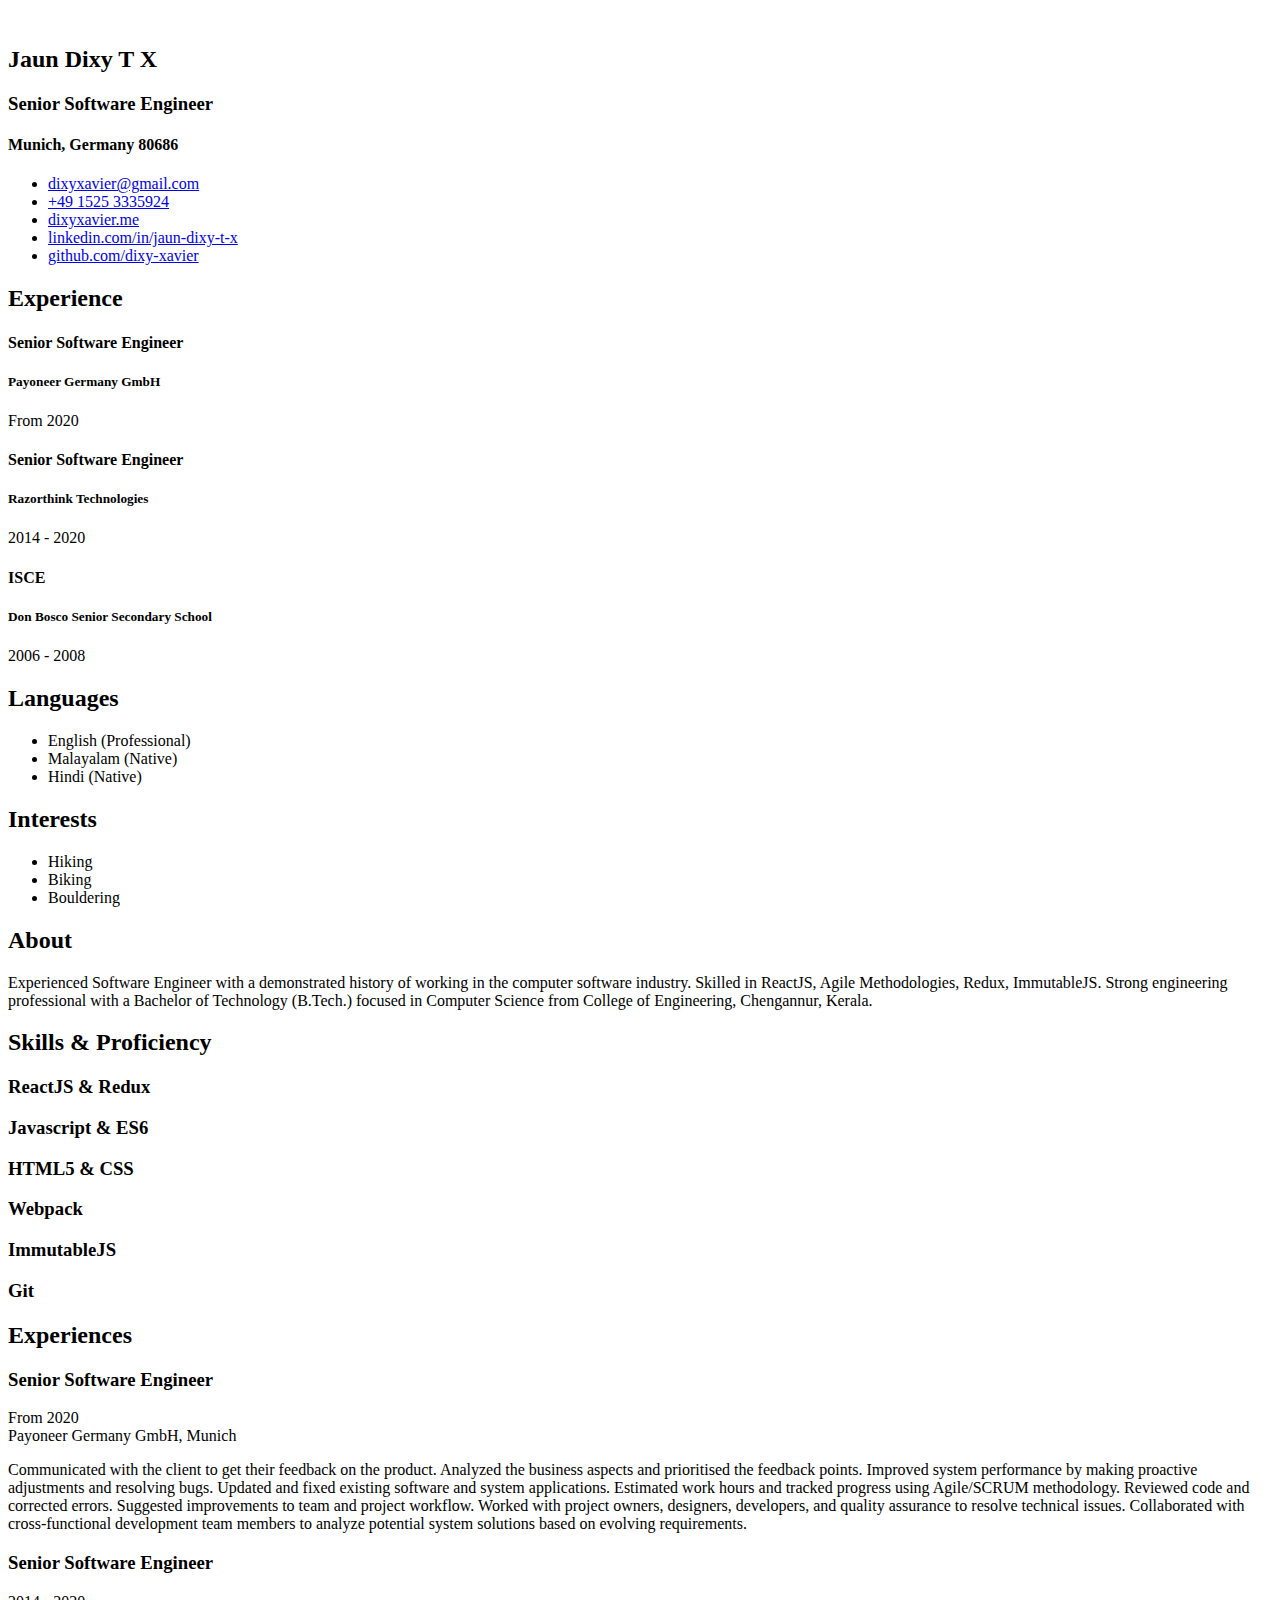
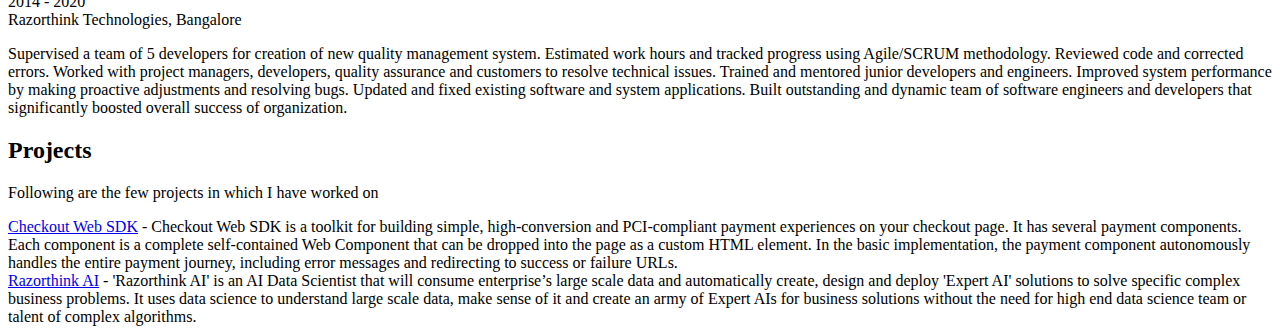
==== index.html @ 9fd3a960 "Update index.html" ====
<!DOCTYPE html>
<html lang="en">
<head>
    <title>Portfolio - Jaun Dixy T X</title>

    <!-- Meta -->
    <meta charset="utf-8">
    <meta http-equiv="X-UA-Compatible" content="IE=edge">
    <meta name="viewport" content="width=device-width, initial-scale=1.0">
    <meta name="description" content="Portfolio of Jaun Dixy T X">
    <link rel="shortcut icon" href="favicon.ico">
    <!-- Google Font -->
    <link href='https://fonts.googleapis.com/css?family=Roboto:400,500,400italic,300italic,300,500italic,700,700italic,900,900italic' rel='stylesheet' type='text/css'>
    <!-- FontAwesome JS -->
    <script defer src="https://use.fontawesome.com/releases/v5.1.0/js/all.js" integrity="sha384-3LK/3kTpDE/Pkp8gTNp2gR/2gOiwQ6QaO7Td0zV76UFJVhqLl4Vl3KL1We6q6wR9" crossorigin="anonymous"></script>
    <!-- Global CSS -->
    <link rel="stylesheet" href="assets/plugins/bootstrap/css/bootstrap.min.css">
    <!-- Theme CSS -->
    <link id="theme-style" rel="stylesheet" href="assets/css/global.css">
</head>

<body>
    <div class="wrapper">
        <div class="sidebar-wrapper">
            <div class="profile-container">
                <img class="profile" src="assets/images/Portfolio.png" alt="" />
                <h2 class="name">Jaun Dixy T X</h2>
                <h3 class="tagline">Senior Software Engineer</h3>
                <h4 class="location">Munich, Germany 80686</h4>
            </div><!--//profile-container-->

            <div class="contact-container container-block">
                <ul class="list-unstyled contact-list">
                    <li class="email"><i class="fas fa-envelope"></i><a href="mailto: dixyxavier@gmail.com">dixyxavier@gmail.com</a></li>
                    <li class="phone"><i class="fas fa-phone"></i><a href="tel:91 9400364936">+49 1525 3335924</a></li>
                    <li class="website"><i class="fas fa-globe"></i><a href="https://dixy-xavier.github.io/dixyxavier/" target="_blank">dixyxavier.me</a></li>
                    <li class="linkedin"><i class="fab fa-linkedin-in"></i><a href="https://www.linkedin.com/in/jaun-dixy-t-x/" target="_blank">linkedin.com/in/jaun-dixy-t-x</a></li>
                    <li class="github"><i class="fab fa-github"></i><a href="https://github.com/dixy-xavier" target="_blank">github.com/dixy-xavier</a></li>
                </ul>
            </div><!--//contact-container-->
            
            <div class="education-container container-block">
                <h2 class="container-block-title">Experience</h2>
                <div class="item">
                    <h4 class="degree">Senior Software Engineer</h4>
                    <h5 class="meta">Payoneer Germany GmbH</h5>
                    <div class="time">From 2020</div>
                </div><!--//item-->
                <div class="item">
                    <h4 class="degree">Senior Software Engineer</h4>
                    <h5 class="meta">Razorthink Technologies</h5>
                    <div class="time">2014 - 2020</div>
                </div><!--//item-->
            </div><!--//experience container>
            
            <div class="education-container container-block">
                <h2 class="container-block-title">Education</h2>
                <div class="item">
                    <h4 class="degree">B Tech in Computer Science & Engineering</h4>
                    <h5 class="meta">CUSAT University</h5>
                    <div class="time">2008 - 2012</div>
                </div><!--//item-->
                <div class="item">
                    <h4 class="degree">ISCE</h4>
                    <h5 class="meta">Don Bosco Senior Secondary School</h5>
                    <div class="time">2006 - 2008</div>
                </div><!--//item-->
            </div><!--//education-container-->

            <div class="languages-container container-block">
                <h2 class="container-block-title">Languages</h2>
                <ul class="list-unstyled interests-list">
                    <li>English <span class="lang-desc">(Professional)</span></li>
                    <li>Malayalam <span class="lang-desc">(Native)</span></li>
                    <li>Hindi <span class="lang-desc">(Native)</span></li>
                </ul>
            </div><!--//language container-->

            <div class="interests-container container-block">
                <h2 class="container-block-title">Interests</h2>
                <ul class="list-unstyled interests-list">
                    <li>Hiking</li>
                    <li>Biking</li>
                    <li>Bouldering</li>
                </ul>
            </div><!--//interests-->

        </div><!--//sidebar-wrapper-->

        <div class="main-wrapper">

            <section class="section summary-section">
                <h2 class="section-title"><span class="icon-holder"><i class="fas fa-user"></i></span>About</h2>
                <div class="summary">
                    <p>Experienced Software Engineer with a demonstrated history of working in the computer software industry. Skilled in ReactJS, Agile Methodologies, Redux, ImmutableJS. Strong engineering professional with a Bachelor of Technology (B.Tech.) focused in Computer Science from College of Engineering, Chengannur, Kerala.</p>
                </div><!--//summary-->
            </section><!--//section-->

            <section class="skills-section section">
                <h2 class="section-title"><span class="icon-holder"><i class="fas fa-rocket"></i></span>Skills &amp; Proficiency</h2>
                <div class="skillset">
                    <div class="item">
                        <h3 class="level-title">ReactJS & Redux</h3>
                        <div class="progress level-bar">
                            <div class="progress-bar theme-progress-bar" role="progressbar" style="width: 90%" aria-valuenow="90" aria-valuemin="0" aria-valuemax="100"></div>
                        </div>
                    </div><!--//item-->

                    <div class="item">
                        <h3 class="level-title">Javascript & ES6</h3>
                        <div class="progress level-bar">
                            <div class="progress-bar theme-progress-bar" role="progressbar" style="width: 85%" aria-valuenow="85" aria-valuemin="0" aria-valuemax="100"></div>
                        </div>
                    </div><!--//item-->

                    <div class="item">
                        <h3 class="level-title">HTML5 &amp; CSS</h3>
                        <div class="progress level-bar">
                            <div class="progress-bar theme-progress-bar" role="progressbar" style="width: 65%" aria-valuenow="65" aria-valuemin="0" aria-valuemax="100"></div>
                        </div>
                    </div><!--//item-->

                    <div class="item">
                        <h3 class="level-title">Webpack</h3>
                        <div class="progress level-bar">
                            <div class="progress-bar theme-progress-bar" role="progressbar" style="width: 70%" aria-valuenow="70" aria-valuemin="0" aria-valuemax="100"></div>
                        </div>
                    </div><!--//item-->

                    <div class="item">
                        <h3 class="level-title">ImmutableJS</h3>
                        <div class="progress level-bar">
                            <div class="progress-bar theme-progress-bar" role="progressbar" style="width: 90%" aria-valuenow="90" aria-valuemin="0" aria-valuemax="100"></div>
                        </div>
                    </div><!--//item-->

                    <div class="item">
                        <h3 class="level-title">Git</h3>
                        <div class="progress level-bar">
                            <div class="progress-bar theme-progress-bar" role="progressbar" style="width: 80%" aria-valuenow="80" aria-valuemin="0" aria-valuemax="100"></div>
                        </div>
                    </div><!--//item-->

                </div>
            </section><!--//skills-section-->

            <section class="section experiences-section">
                <h2 class="section-title"><span class="icon-holder"><i class="fas fa-briefcase"></i></span>Experiences</h2>
                <div class="item">
                    <div class="meta">
                        <div class="upper-row">
                            <h3 class="job-title">Senior Software Engineer</h3>
                            <div class="time">From 2020</div>
                        </div><!--//upper-row-->
                        <div class="company">Payoneer Germany GmbH, Munich</div>
                    </div><!--//meta-->
                    <div class="details">
                        <p>Communicated with the client to get their feedback on the product. Analyzed the business aspects and prioritised the feedback points. Improved system performance by making proactive adjustments and resolving bugs. Updated and fixed existing software and system applications. Estimated work hours and tracked progress using Agile/SCRUM methodology. Reviewed code and corrected errors. Suggested improvements to team and project workflow. Worked with project owners, designers, developers, and quality assurance to resolve technical issues. Collaborated with cross-functional development team members to analyze potential system solutions based on evolving requirements.</p>
                    </div><!--//details-->
                </div><!--//item-->
                
                <div class="item">
                    <div class="meta">
                        <div class="upper-row">
                            <h3 class="job-title">Senior Software Engineer</h3>
                            <div class="time">2014 - 2020</div>
                        </div><!--//upper-row-->
                        <div class="company">Razorthink Technologies, Bangalore</div>
                    </div><!--//meta-->
                    <div class="details">
                        <p>Supervised a team of 5 developers for creation of new quality management system. Estimated work hours and tracked progress using Agile/SCRUM methodology. Reviewed code and corrected errors. Worked with project managers, developers, quality assurance and customers to resolve technical issues. Trained and mentored junior developers and engineers. Improved system performance by making proactive adjustments and resolving bugs. Updated and fixed existing software and system applications. Built outstanding and dynamic team of software engineers and developers that significantly boosted overall success of organization.</p>
                    </div><!--//details-->
                </div><!--//item-->

            </section><!--//section-->

            <section class="section projects-section">
                <h2 class="section-title"><span class="icon-holder"><i class="fas fa-archive"></i></span>Projects</h2>
                <div class="intro">
                    <p>Following are the few projects in which I have worked on</p>
                </div><!--//intro-->
                
                <div class="item">
                    <span class="project-title"><a href="#" target="_blank">Checkout Web SDK</a></span> -
                    <span class="project-tagline">Checkout Web SDK is a toolkit for building simple, high-conversion and PCI-compliant payment experiences on your checkout page. It has several payment components. Each component is a complete self-contained Web Component that can be dropped into the page as a custom HTML element. In the basic implementation, the payment component autonomously handles the entire payment journey, including error messages and redirecting to success or failure URLs.</span>
                </div><!--//item-->
                
                <div class="item">
                    <span class="project-title"><a href="#">Razorthink AI</a></span> -
                    <span class="project-tagline">'Razorthink AI' is an AI Data Scientist that will consume enterprise’s large scale data and automatically create, design and deploy 'Expert AI' solutions to solve specific complex business problems. It uses data science to understand large scale data, make sense of it and create an army of Expert AIs for business solutions without the need for high end data science team or talent of complex algorithms.</span>
                </div><!--//item-->

            </section><!--//section-->

        </div><!--//main-body-->
    </div>

</body>
</html>
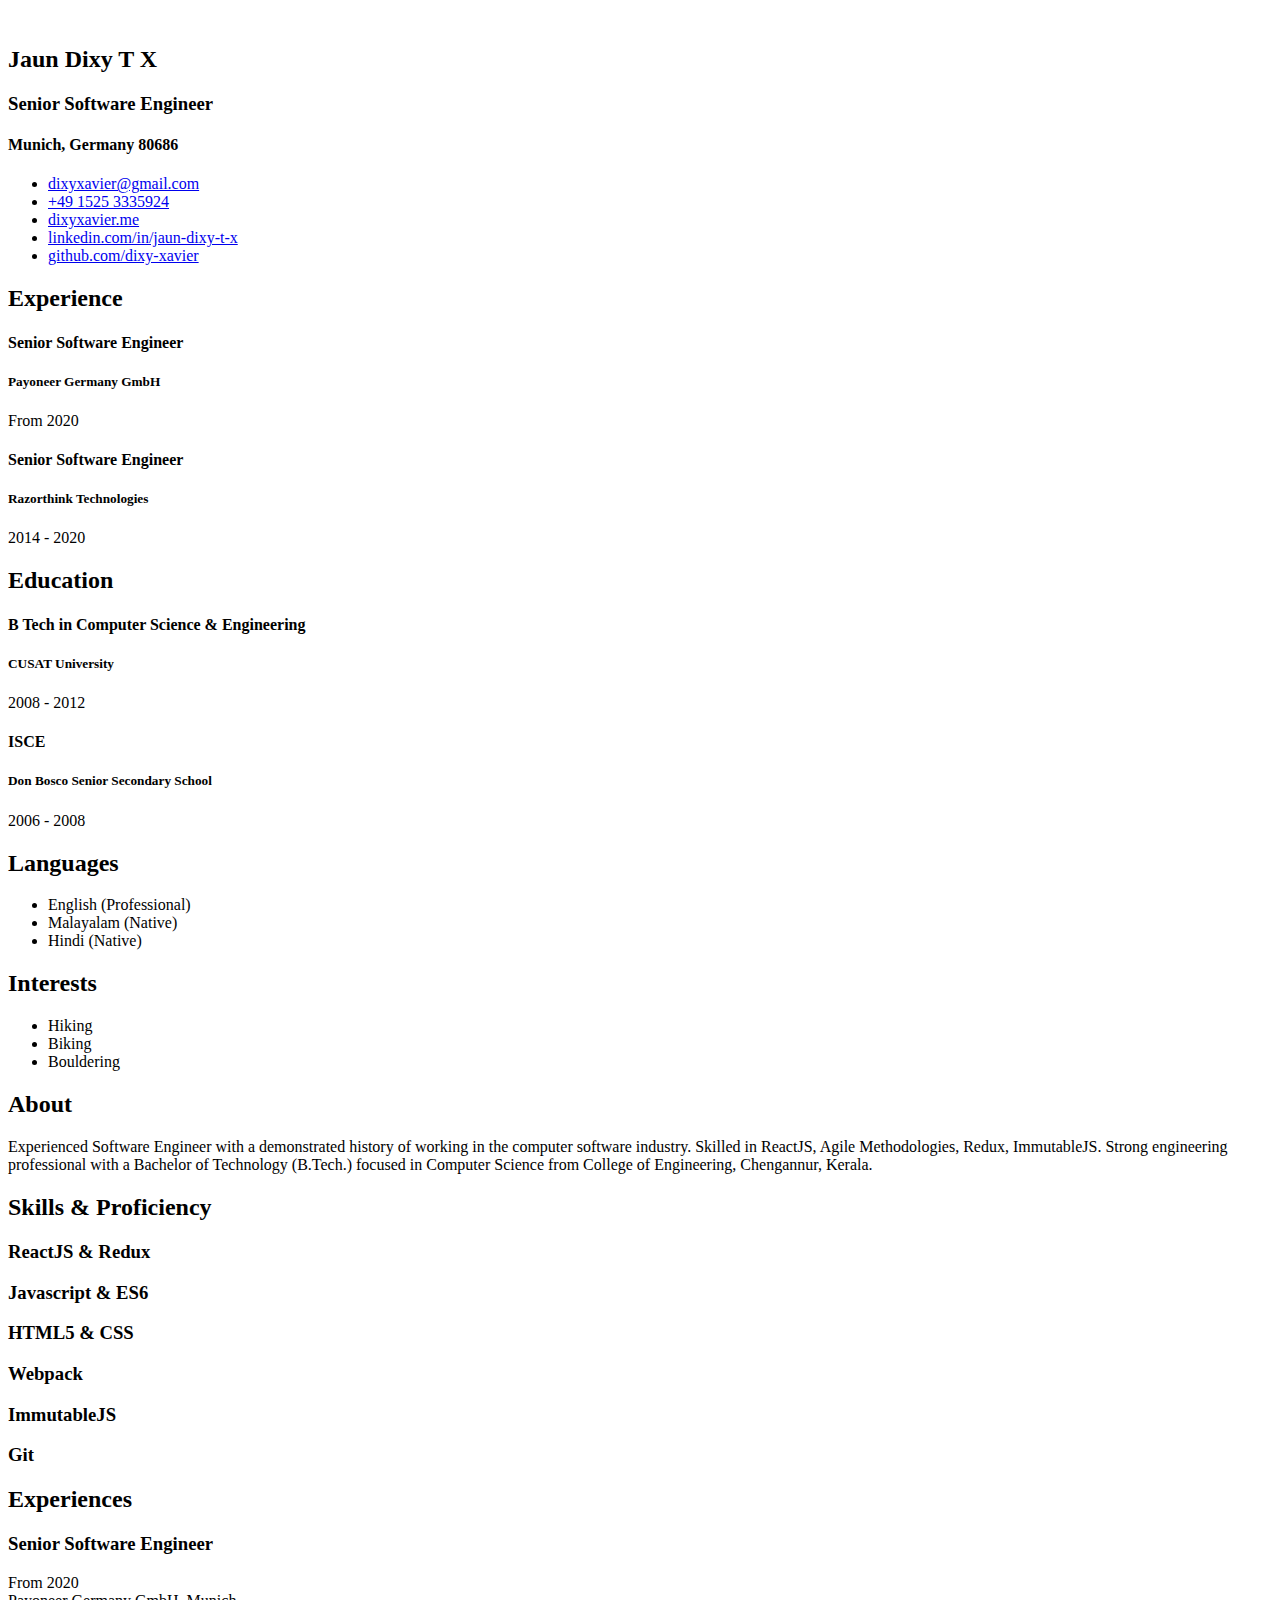
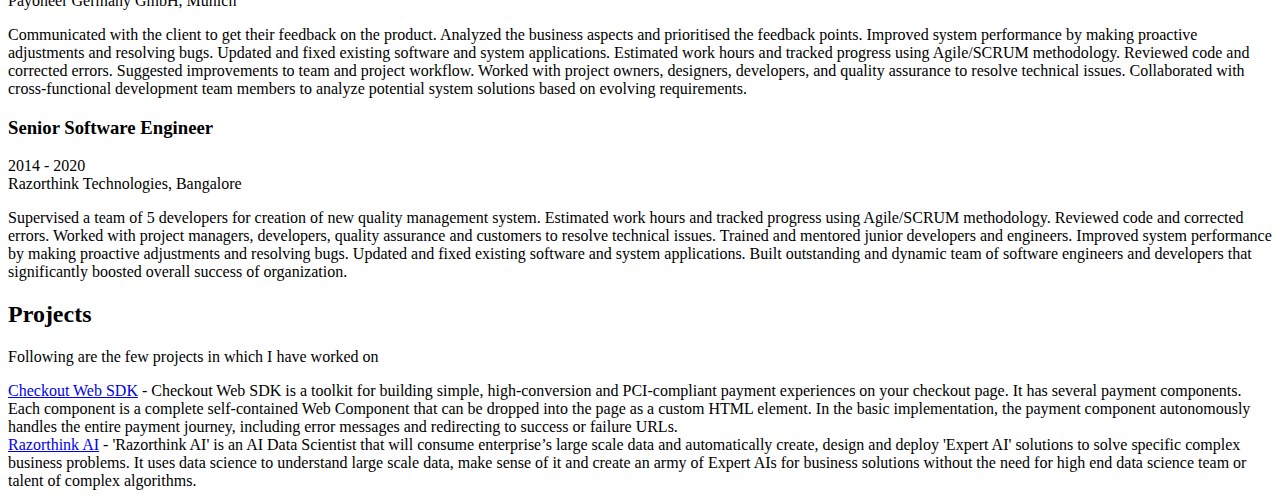
==== commit 240f6284: "adds comment" ====
--- a/index.html
+++ b/index.html
@@ -51,7 +51,7 @@
                     <h5 class="meta">Razorthink Technologies</h5>
                     <div class="time">2014 - 2020</div>
                 </div><!--//item-->
-            </div><!--//experience container>
+            </div><!--//experience container-->
             
             <div class="education-container container-block">
                 <h2 class="container-block-title">Education</h2>
